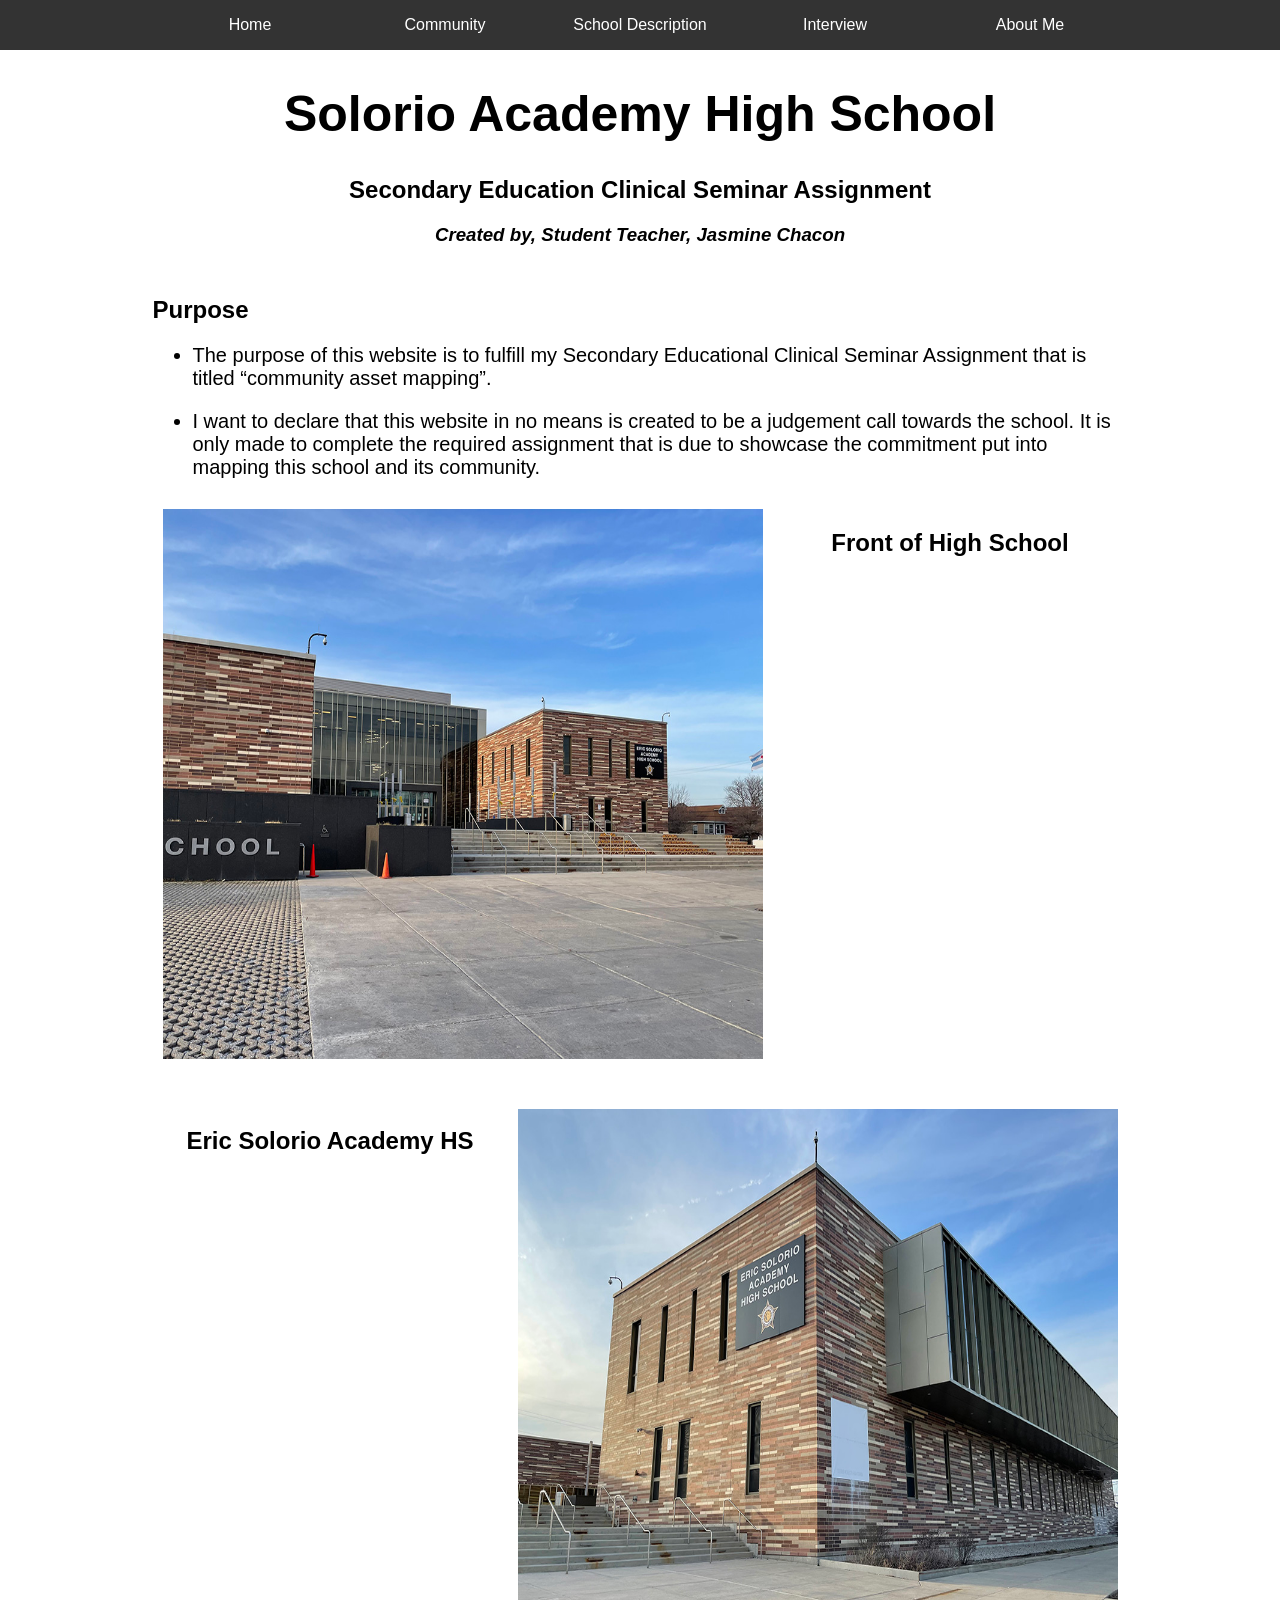
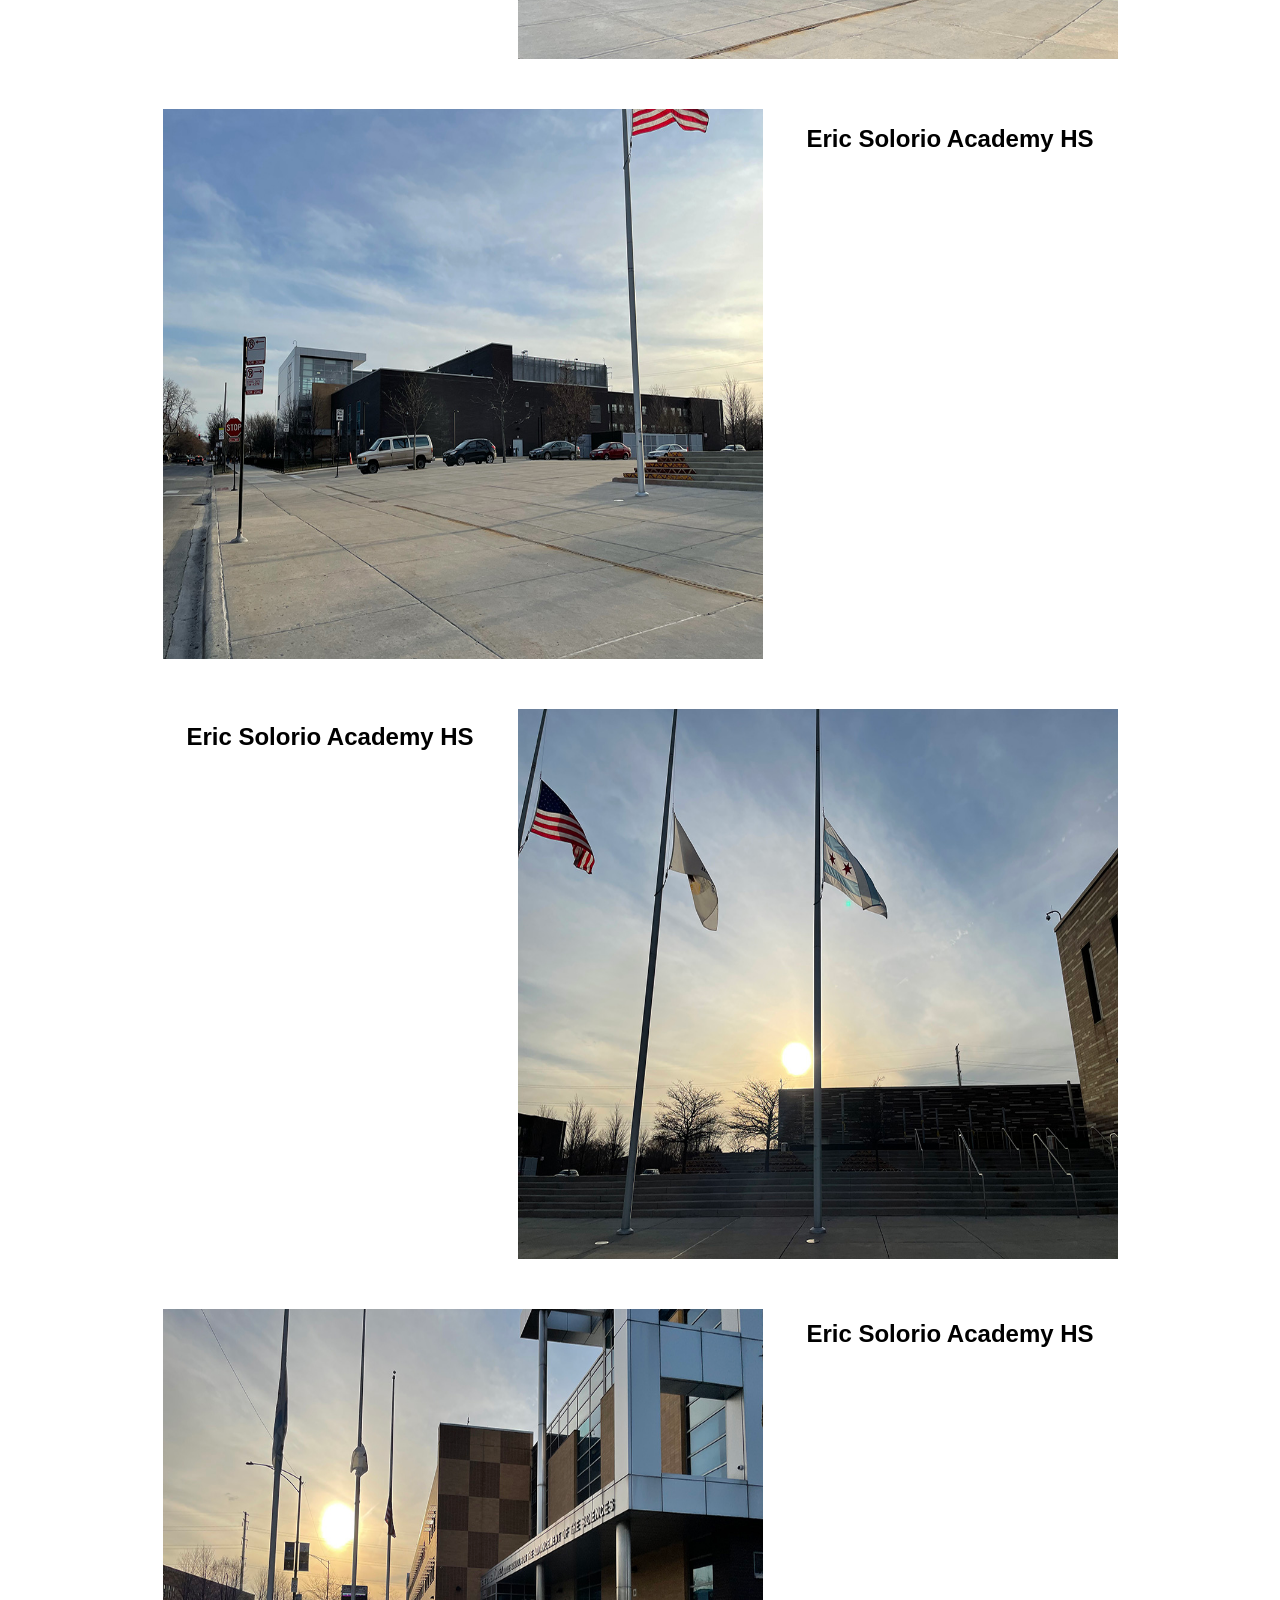
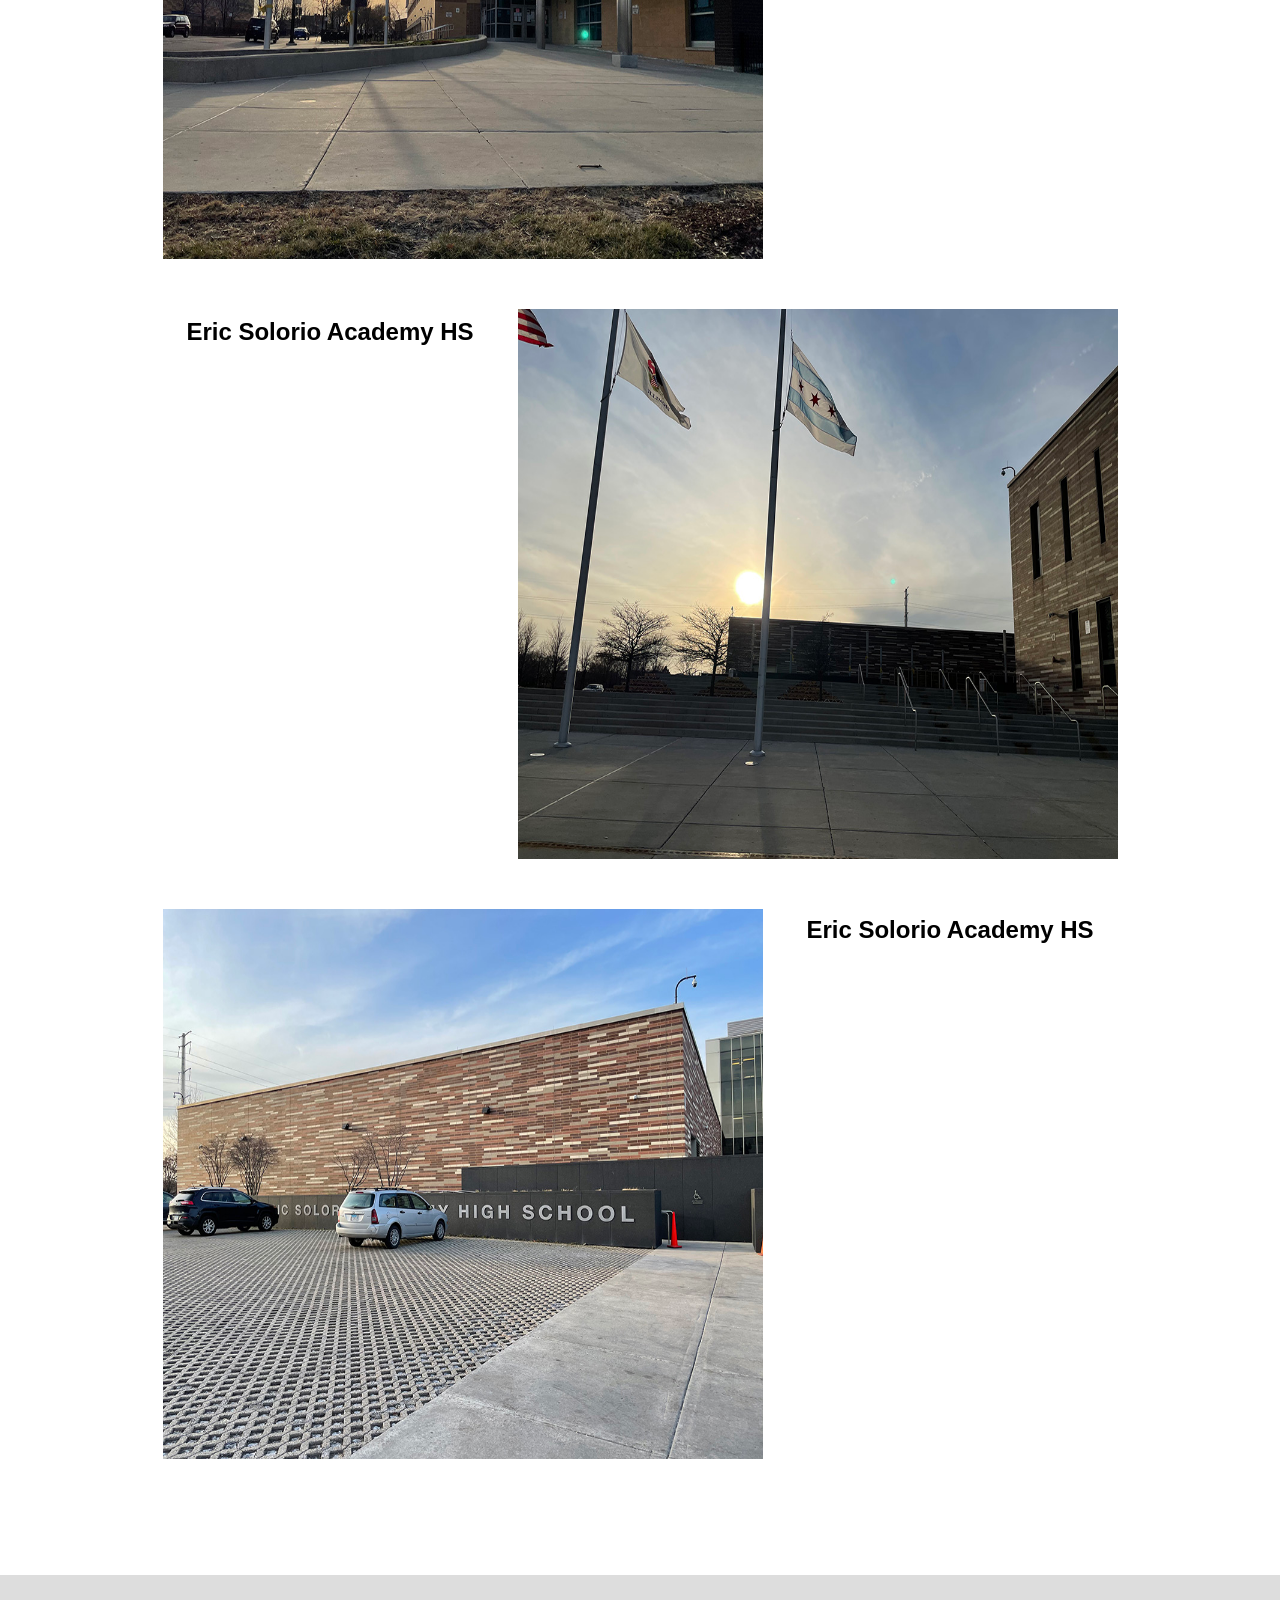
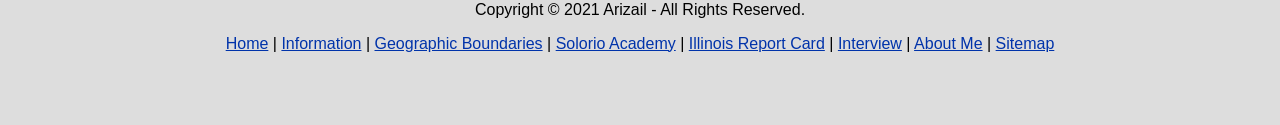
==== index.html @ abcba653 "as" ====
<!DOCTYPE html PUBLIC "-//W3C//DTD XHTML 1.0 Transitional//EN" "http://www.w3.org/TR/xhtml1/DTD/xhtml1-transitional.dtd">
<html xmlns="http://www.w3.org/1999/xhtml" xml:lang="en" lang="en">
<head>
<title>Solorio Academy HS - Assignment</title>
<link href="css/styles.css" rel="stylesheet"/>
<meta http-equiv="Content-Type" content="text/html; charset=utf-8"/>
<meta name="google-site-verification" content="VP8ii31W9IovQrcRl1ZVDYt3XxjbRH3Wq3GgXMHlbmM" />
</head>

<body> <!--WHAT YOU SEE-->
	
	<div class="bNav">
	<div class="nav"> <!--NAVIGATION-->
		<a href="index.html">Home</a>
        <div class="dropdown"> <!--START OF COMMUNITY-->
			<button class="dropbtn">Community</button>
				<div class="dropdown-content">
			  		<a href="Information.html">Information</a>
			  		<a href="Geographic_Boundaries.html">Geographic Boundaries</a>
				</div>
		</div> <!--END OF COMMUNITY-->

		<div class="dropdown"> <!--START OF SchoolDescription-->
			<button class="dropbtn">School Description</button>
				<div class="dropdown-content">
			  		<a href="https://www.solorioacademy.org/">School Website</a>
			  		<a href="https://www.illinoisreportcard.com/School.aspx?schoolid=150162990250859">Illinois Report Card</a>
		
				</div> <!--END OF SchoolDescription-->
		</div>  
		<a href="Interview.html">Interview</a>
		<a href="About_Me.html">About Me</a>
  	</div> <!--END OF NAVIGATION-->
	</div>
	<div class="page">
	
	<div class="content" style="height: 4690px;">
		<h1 style="font-size: 50px;">Solorio Academy High School</h1>
		<h2 style="margin-top: 0px; text-align:center;">Secondary Education Clinical Seminar Assignment</h2>
		<h3 style="font-style: italic; text-align: center;">Created by, Student Teacher, Jasmine Chacon</h3>
		<h2 style="text-align: left;">Purpose</h2>
		<ul>
			<li>The purpose of this website is to fulfill my Secondary Educational Clinical Seminar Assignment that is titled “community asset mapping”.</li>
			<li>I want to declare that this website in no means is created to be a judgement call towards the school. It is only made to complete the 
				required assignment that is due to showcase the commitment put into mapping this school and its community.</li>
			</ul>
		<img src="images/front.jpg" alt="Front of Solario HS." width="600" height="550" style="float: left; margin-bottom: 40px;"/>
		<h2>Front of High School</h2>
		<p class="homeText">
		</p>
		<img src="images/corner.JPG" alt="Front of Solario HS." width="600" height="550"  style="float: right; margin-bottom: 40px;"/>
		<h2>Eric Solorio Academy HS</h2>
		<p class="homeText"></p>
		<img src="images/cement.JPG" alt="Solario HS." width="600" height="550" style="float: left; margin-bottom: 40px;">
		<h2>Eric Solorio Academy HS</h2>
		<p class="homeText"></p>
		<img src="images/3flags.JPG" alt="Front of Solario HS." width="600" height="550" style="float: right; margin-bottom: 40px;"/>
		<h2>Eric Solorio Academy HS</h2>
		<p class="homeText"></p>
		<img src="images/front_right.jpg" alt="Solario HS." width="600" height="550" style="float: left; margin-bottom: 40px;"/>
		<h2>Eric Solorio Academy HS</h2>
		<p class="homeText"></p>
		<img src="images/2flags.JPG" alt="Solario HS." width="600" height="550" style="float: right; margin-bottom: 40px;"/>
		<h2>Eric Solorio Academy HS</h2>
		<p class="homeText"></p>
		<img src="images/parking.jpg" alt="Solario HS." width="600" height="550" style="float: left; margin-bottom: 40px;"/>
		<h2>Eric Solorio Academy HS</h2>
		<p class="homeText"></p>	

	</div>
	</div>

	<div class= "footer" style="position: relative;">
		<p>Copyright © 2021 Arizail - All Rights Reserved.</p>
		<p>
			<a href="index.html">Home</a> |
			<a href="Information.html">Information</a> |
			<a href="Geographic_Boundaries.html">Geographic Boundaries</a> |
			<a href="https://www.solorioacademy.org/">Solorio Academy</a> |
			<a href="https://www.illinoisreportcard.com/School.aspx?schoolid=150162990250859">Illinois Report Card</a> |
			<a href="Interview.html">Interview</a> |
			<a href="About_Me.html">About Me</a> |
			<a href="sitemap.html">Sitemap</a> 
		</p>
		
	</div>
</body>
</html>
---- css/styles.css ----
.page 
{
	width:975px;
	background-color: white;
	margin-left: auto;
	margin-right: auto;
	padding-top: 1px;
}
body
{
	background-color: white;
  	/*background-image: linear-gradient(to bottom right, #00ffff, #cc00ff);*/
  	height: 100%;
    margin: 0;
	font-family: Arial, Helvetica, sans-serif;
    color: black;
}

.bNav
{
width: 100%;
background-color:#333;
}
.nav
{
	
	overflow: hidden;
	background-color: #333;
	width: 975px;
	margin-left: auto;
	margin-right: auto;
	height: 50px;
	
}

.nav a
{
	float: left;
    font-size: 16px;
    color: white;
    text-align: center;
    text-decoration: none;
	width: 195px;
	height: 34px;	
	padding-top: 16px;
}

.dropdown 
{
	float: left;
	overflow: hidden;
}
  
.dropdown .dropbtn 
{
	font-size: 16px;  
	border: none;
	outline: none;
	color: white;
	padding: 16px ;
	background-color: inherit;
	font-family: inherit;
	margin: 0;
	width: 195px;
	
}
  
.nav a:hover, .dropdown:hover .dropbtn 
{
	background-color: white;
	color: black;
	
	
}
  
.dropdown-content 
{
	display: none;
	position: absolute;
	background-color: #f9f9f9;
	box-shadow: 0px 8px 16px 0px rgba(0,0,0,0.2);
	z-index: 1;
	

}
  
.dropdown-content a 
{
	float: none;
	color: black;
	padding: 12px 16px;
	text-decoration: none;
	display: block;
	text-align: left;
	
}
  
.dropdown-content a:hover 
{
	background-color: #ddd;
	font-size: 17px;
	width: 195;
}
  
.dropdown:hover .dropdown-content 
{
	display: block;
}

.footer
{
	position: absolute;
	bottom: 0;
	background-color: #dddddd;
	width: 100%;
	text-align: center;
	height: 140px;
	padding-top: 10px;
}
.footer a
{
	color:#0033aa;
}

.content a
{
	font-size: 20px;
}

.content li
{
	margin-bottom: 20px;
}

.content p
{
	margin: 10px;
	text-align: center;
	font-size: 20px;
}

img
{
	margin: 10px;
}

.images img
{
	margin-left: auto; 
	margin-right: auto; 
	display: block;	
	margin-bottom: 20px;
}

.content h2
{
	margin-top: 50px;
	text-align: center;
}

.homeText
{
	height: 500px;
}
h1
{
	text-align: center;
}

li
{
	font-size: 20px;
}
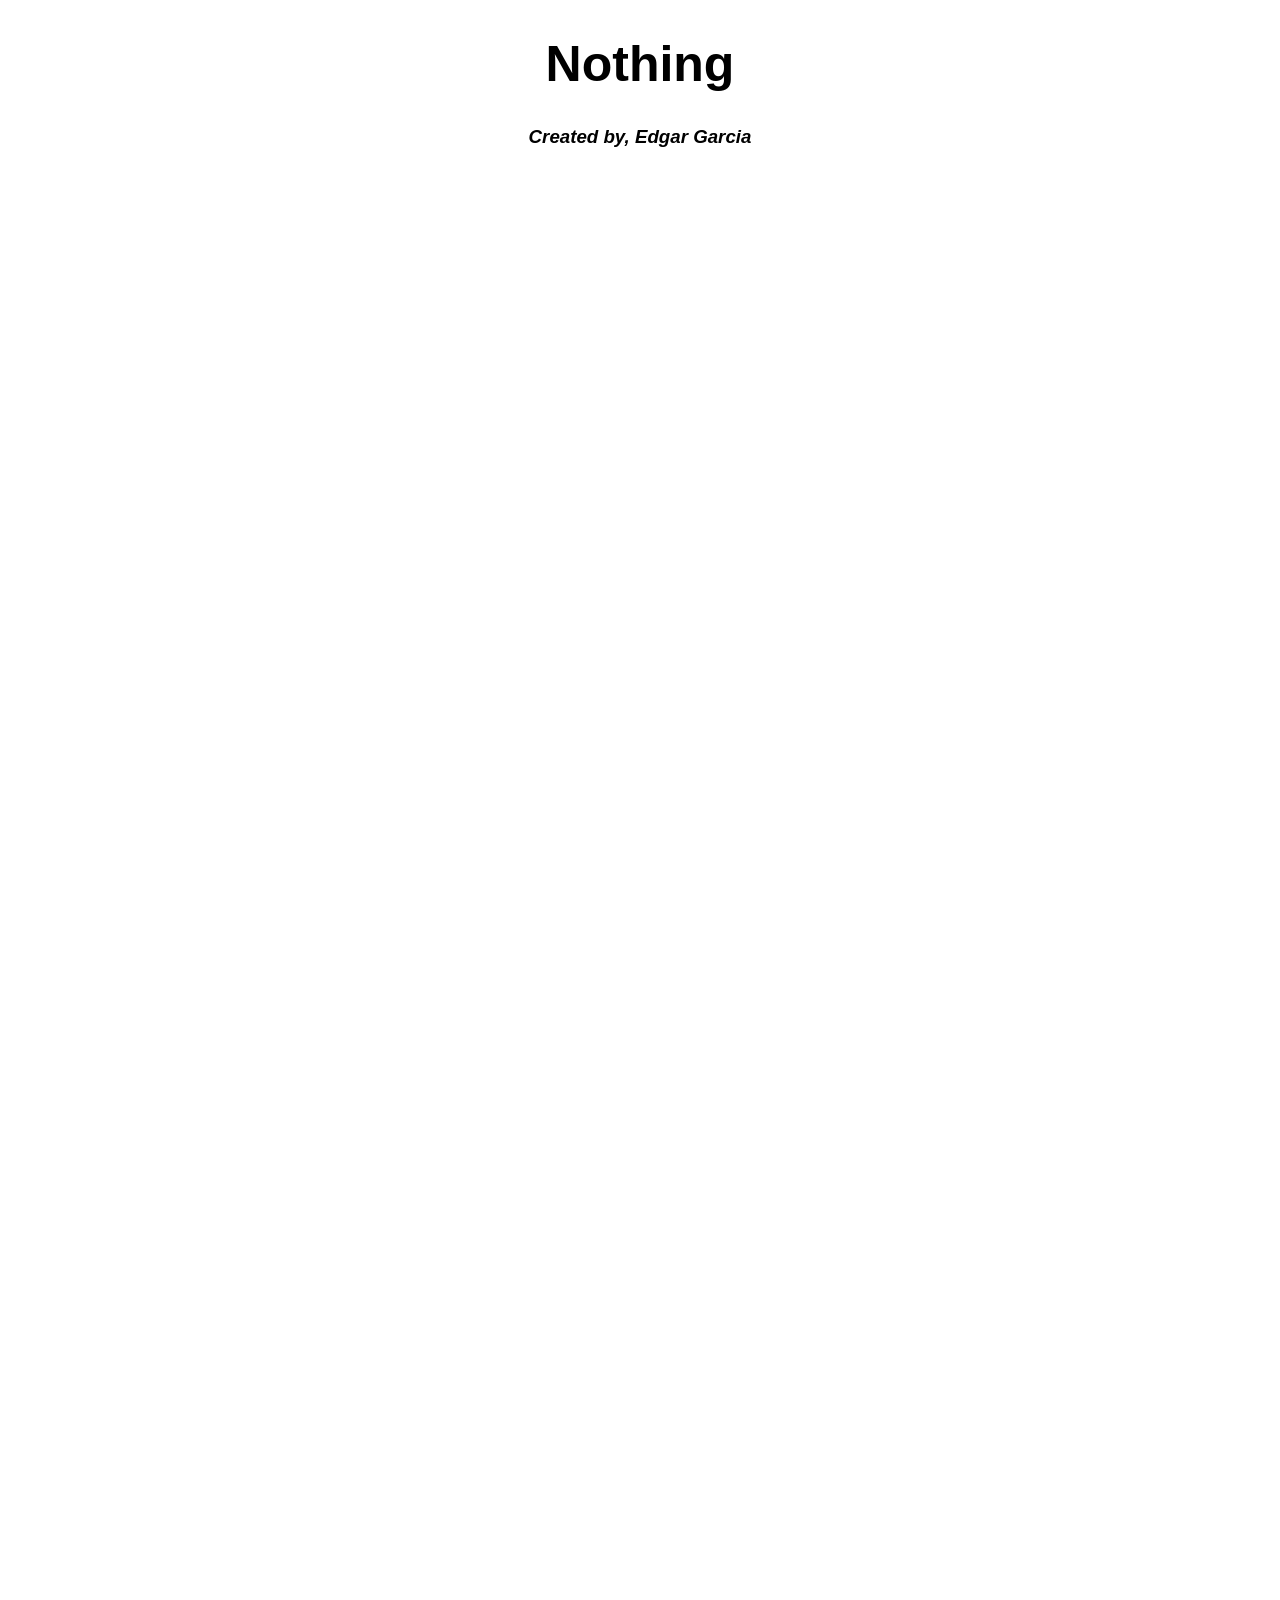
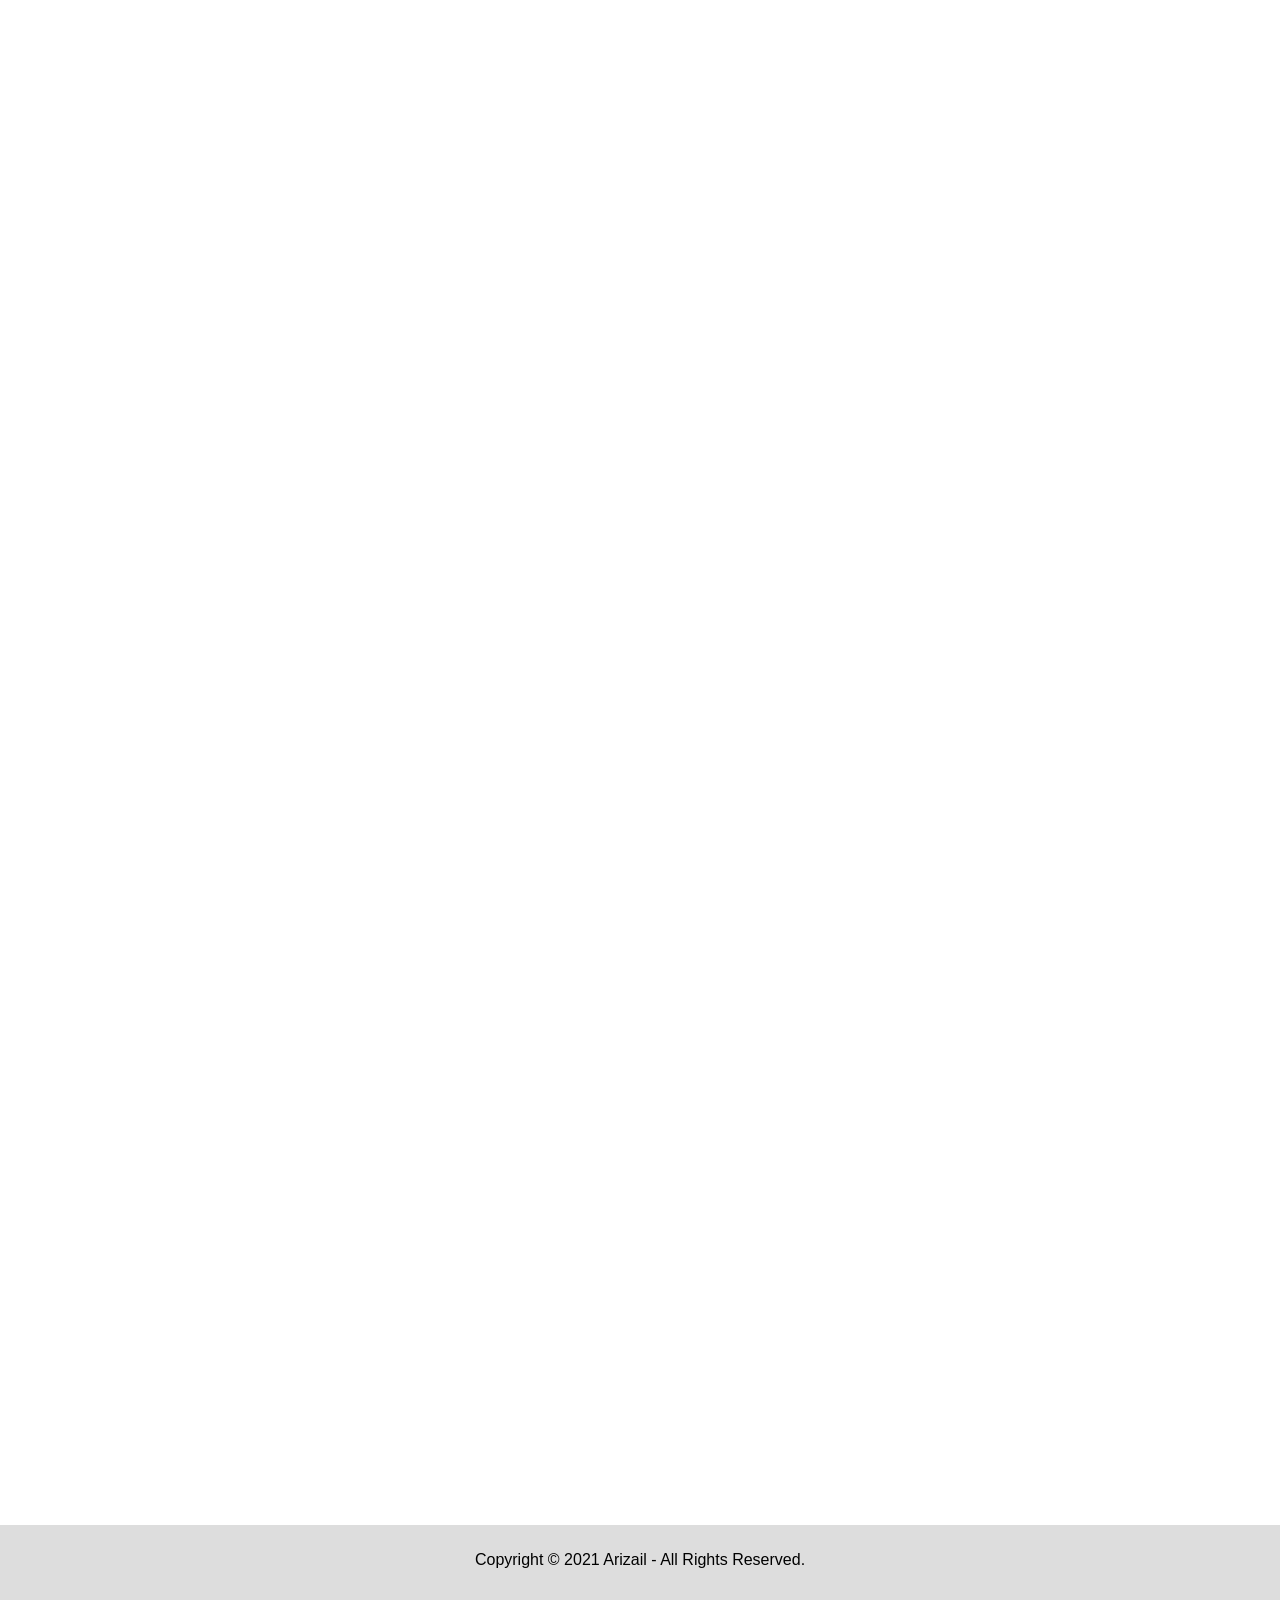
==== commit 7b8f995d: "123" ====
--- a/index.html
+++ b/index.html
@@ -1,7 +1,7 @@
 <!DOCTYPE html PUBLIC "-//W3C//DTD XHTML 1.0 Transitional//EN" "http://www.w3.org/TR/xhtml1/DTD/xhtml1-transitional.dtd">
 <html xmlns="http://www.w3.org/1999/xhtml" xml:lang="en" lang="en">
 <head>
-<title>Solorio Academy HS - Assignment</title>
+<title>Nothing</title>
 <link href="css/styles.css" rel="stylesheet"/>
 <meta http-equiv="Content-Type" content="text/html; charset=utf-8"/>
 <meta name="google-site-verification" content="VP8ii31W9IovQrcRl1ZVDYt3XxjbRH3Wq3GgXMHlbmM" />
@@ -9,63 +9,14 @@
 
 <body> <!--WHAT YOU SEE-->
 	
-	<div class="bNav">
-	<div class="nav"> <!--NAVIGATION-->
-		<a href="index.html">Home</a>
-        <div class="dropdown"> <!--START OF COMMUNITY-->
-			<button class="dropbtn">Community</button>
-				<div class="dropdown-content">
-			  		<a href="Information.html">Information</a>
-			  		<a href="Geographic_Boundaries.html">Geographic Boundaries</a>
-				</div>
-		</div> <!--END OF COMMUNITY-->
-
-		<div class="dropdown"> <!--START OF SchoolDescription-->
-			<button class="dropbtn">School Description</button>
-				<div class="dropdown-content">
-			  		<a href="https://www.solorioacademy.org/">School Website</a>
-			  		<a href="https://www.illinoisreportcard.com/School.aspx?schoolid=150162990250859">Illinois Report Card</a>
-		
-				</div> <!--END OF SchoolDescription-->
-		</div>  
-		<a href="Interview.html">Interview</a>
-		<a href="About_Me.html">About Me</a>
-  	</div> <!--END OF NAVIGATION-->
-	</div>
+	
 	<div class="page">
 	
 	<div class="content" style="height: 4690px;">
-		<h1 style="font-size: 50px;">Solorio Academy High School</h1>
-		<h2 style="margin-top: 0px; text-align:center;">Secondary Education Clinical Seminar Assignment</h2>
-		<h3 style="font-style: italic; text-align: center;">Created by, Student Teacher, Jasmine Chacon</h3>
-		<h2 style="text-align: left;">Purpose</h2>
-		<ul>
-			<li>The purpose of this website is to fulfill my Secondary Educational Clinical Seminar Assignment that is titled “community asset mapping”.</li>
-			<li>I want to declare that this website in no means is created to be a judgement call towards the school. It is only made to complete the 
-				required assignment that is due to showcase the commitment put into mapping this school and its community.</li>
-			</ul>
-		<img src="images/front.jpg" alt="Front of Solario HS." width="600" height="550" style="float: left; margin-bottom: 40px;"/>
-		<h2>Front of High School</h2>
-		<p class="homeText">
-		</p>
-		<img src="images/corner.JPG" alt="Front of Solario HS." width="600" height="550"  style="float: right; margin-bottom: 40px;"/>
-		<h2>Eric Solorio Academy HS</h2>
-		<p class="homeText"></p>
-		<img src="images/cement.JPG" alt="Solario HS." width="600" height="550" style="float: left; margin-bottom: 40px;">
-		<h2>Eric Solorio Academy HS</h2>
-		<p class="homeText"></p>
-		<img src="images/3flags.JPG" alt="Front of Solario HS." width="600" height="550" style="float: right; margin-bottom: 40px;"/>
-		<h2>Eric Solorio Academy HS</h2>
-		<p class="homeText"></p>
-		<img src="images/front_right.jpg" alt="Solario HS." width="600" height="550" style="float: left; margin-bottom: 40px;"/>
-		<h2>Eric Solorio Academy HS</h2>
-		<p class="homeText"></p>
-		<img src="images/2flags.JPG" alt="Solario HS." width="600" height="550" style="float: right; margin-bottom: 40px;"/>
-		<h2>Eric Solorio Academy HS</h2>
-		<p class="homeText"></p>
-		<img src="images/parking.jpg" alt="Solario HS." width="600" height="550" style="float: left; margin-bottom: 40px;"/>
-		<h2>Eric Solorio Academy HS</h2>
-		<p class="homeText"></p>	
+		<h1 style="font-size: 50px;">Nothing</h1>
+	
+		<h3 style="font-style: italic; text-align: center;">Created by, Edgar Garcia</h3>
+			
 
 	</div>
 	</div>
@@ -73,14 +24,7 @@
 	<div class= "footer" style="position: relative;">
 		<p>Copyright © 2021 Arizail - All Rights Reserved.</p>
 		<p>
-			<a href="index.html">Home</a> |
-			<a href="Information.html">Information</a> |
-			<a href="Geographic_Boundaries.html">Geographic Boundaries</a> |
-			<a href="https://www.solorioacademy.org/">Solorio Academy</a> |
-			<a href="https://www.illinoisreportcard.com/School.aspx?schoolid=150162990250859">Illinois Report Card</a> |
-			<a href="Interview.html">Interview</a> |
-			<a href="About_Me.html">About Me</a> |
-			<a href="sitemap.html">Sitemap</a> 
+			
 		</p>
 		
 	</div>
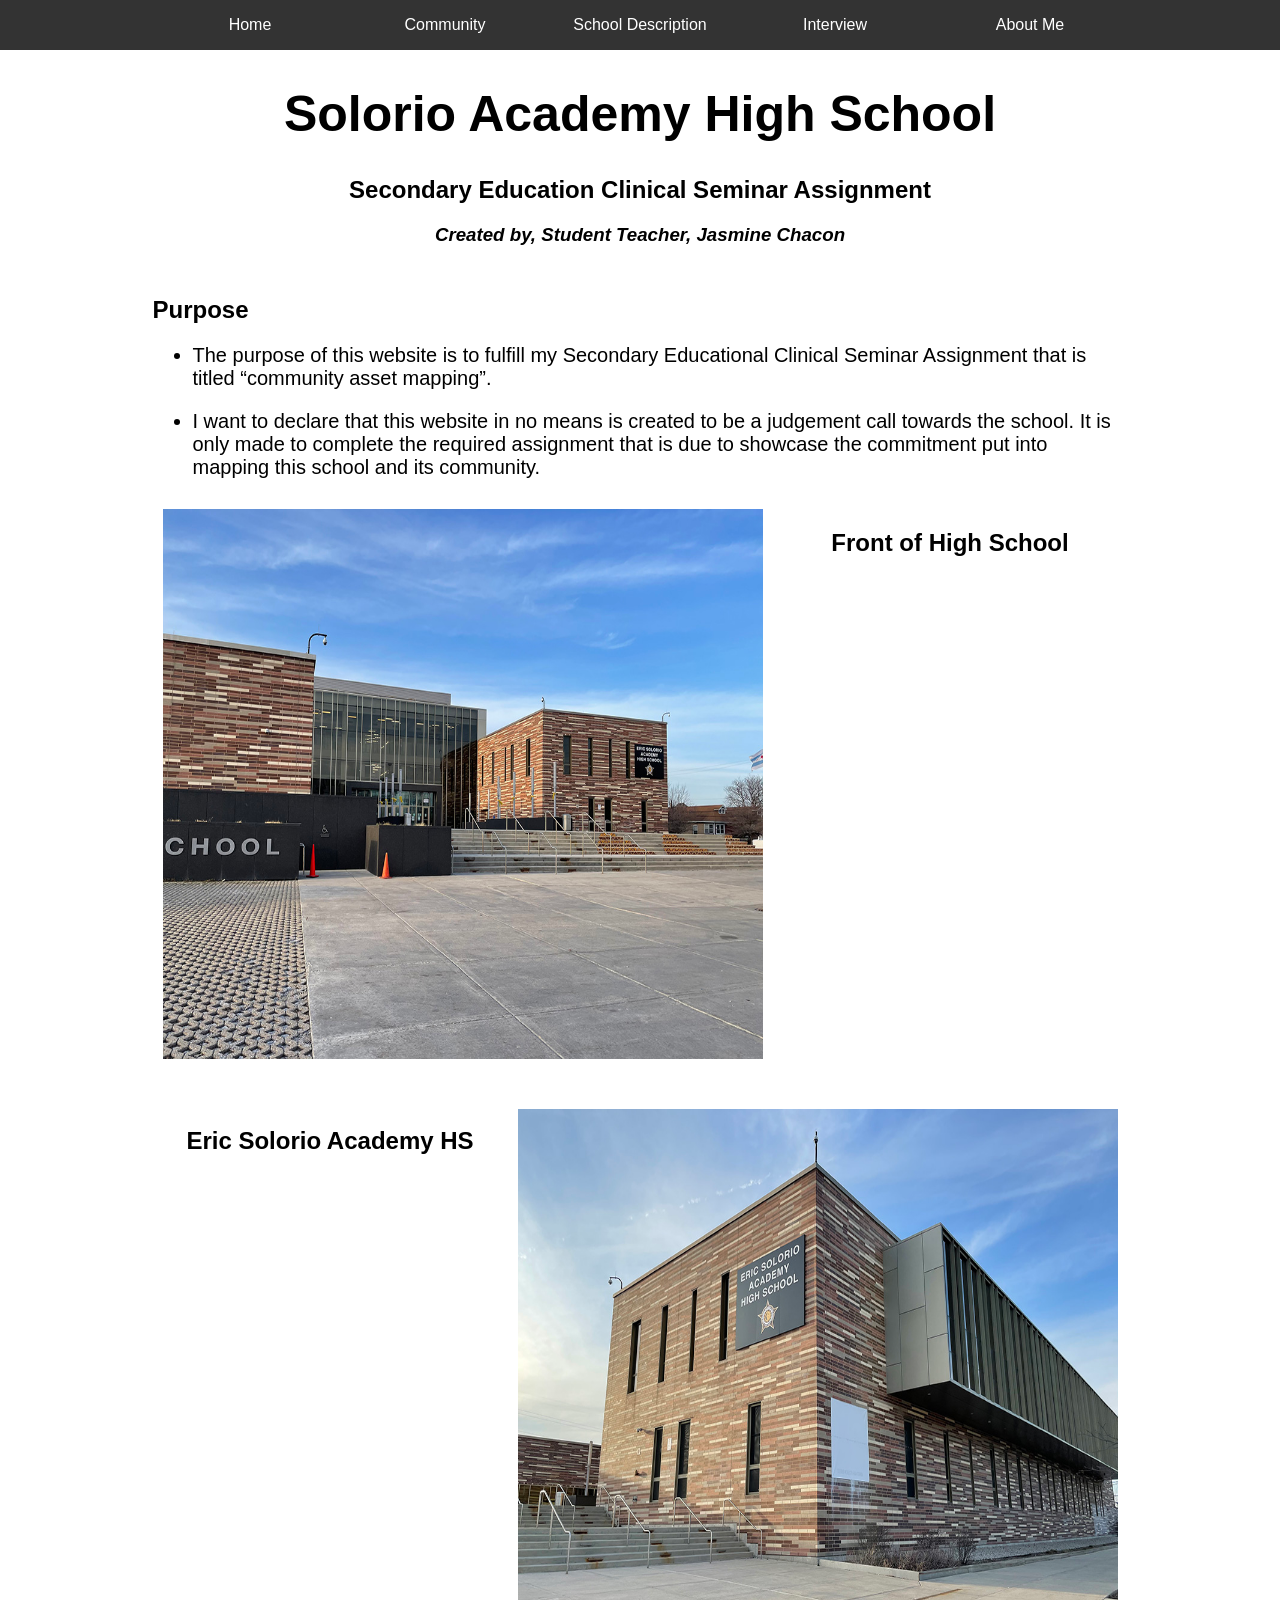
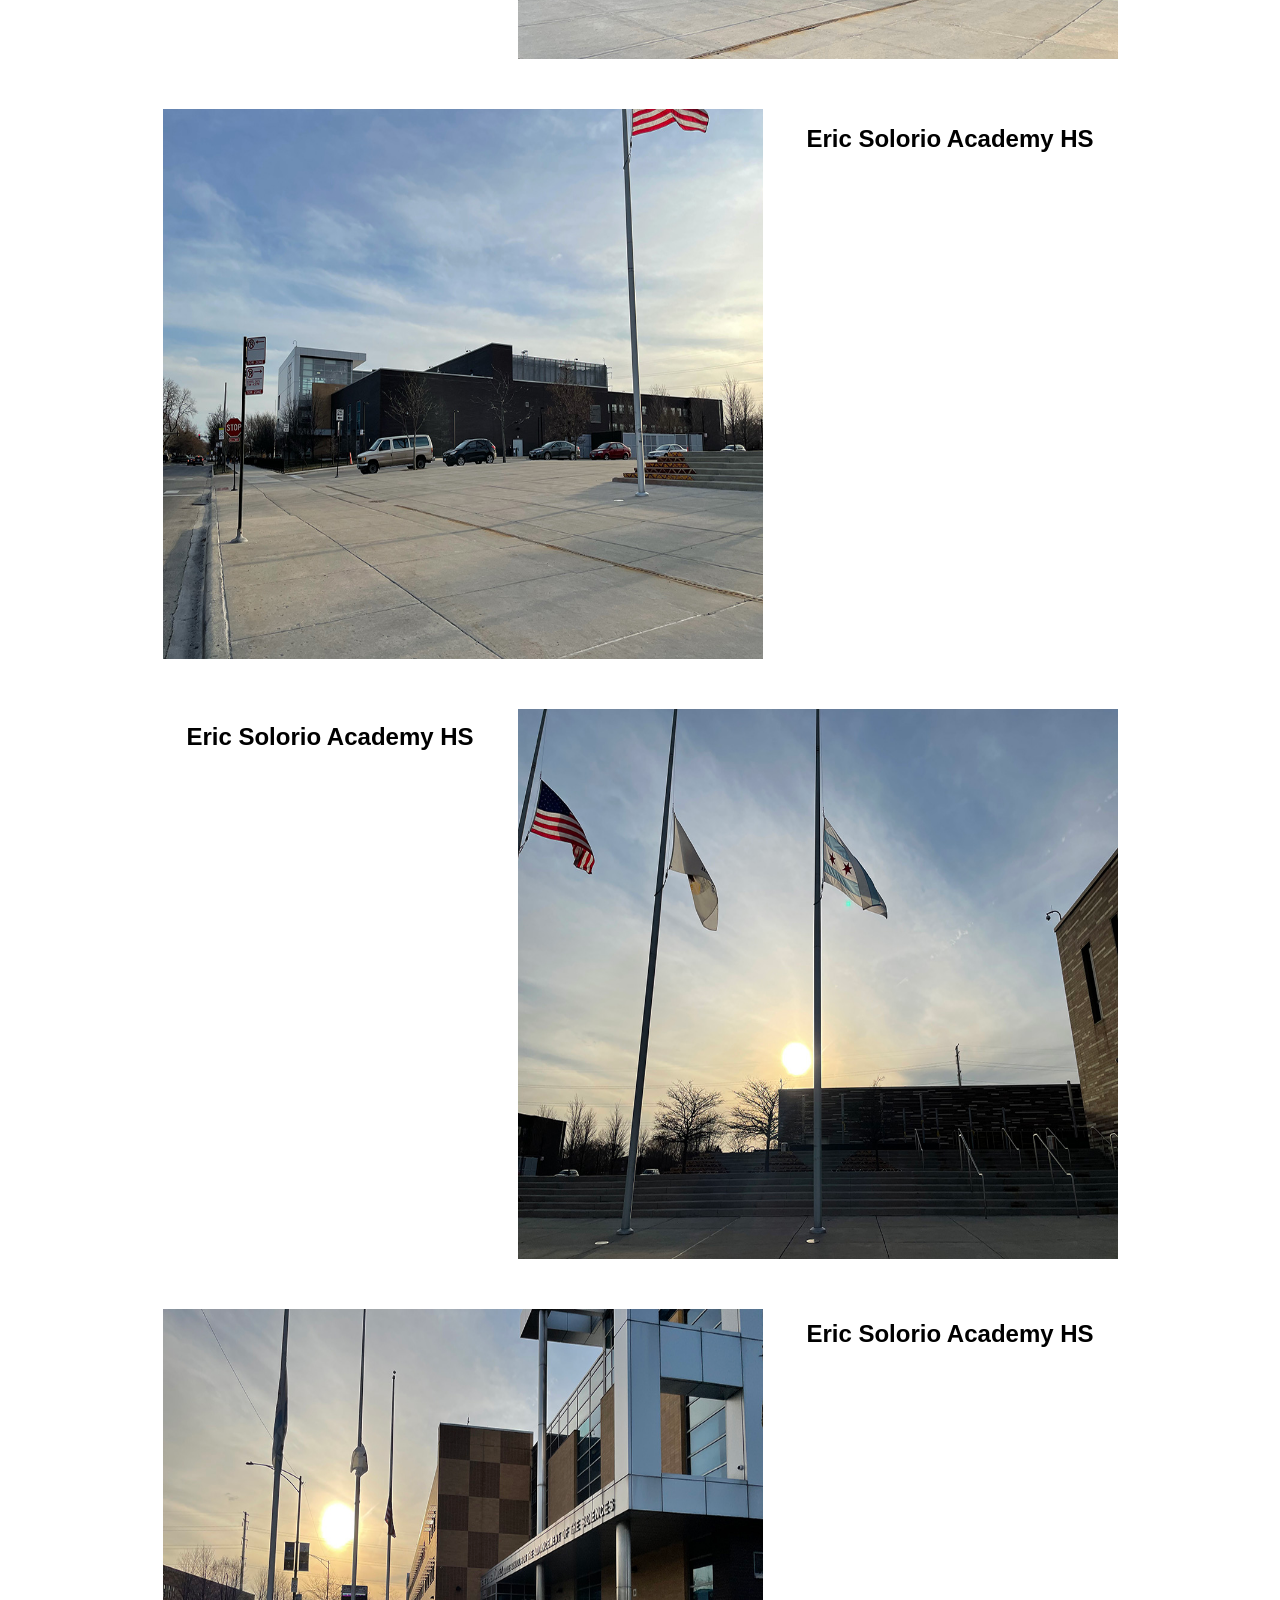
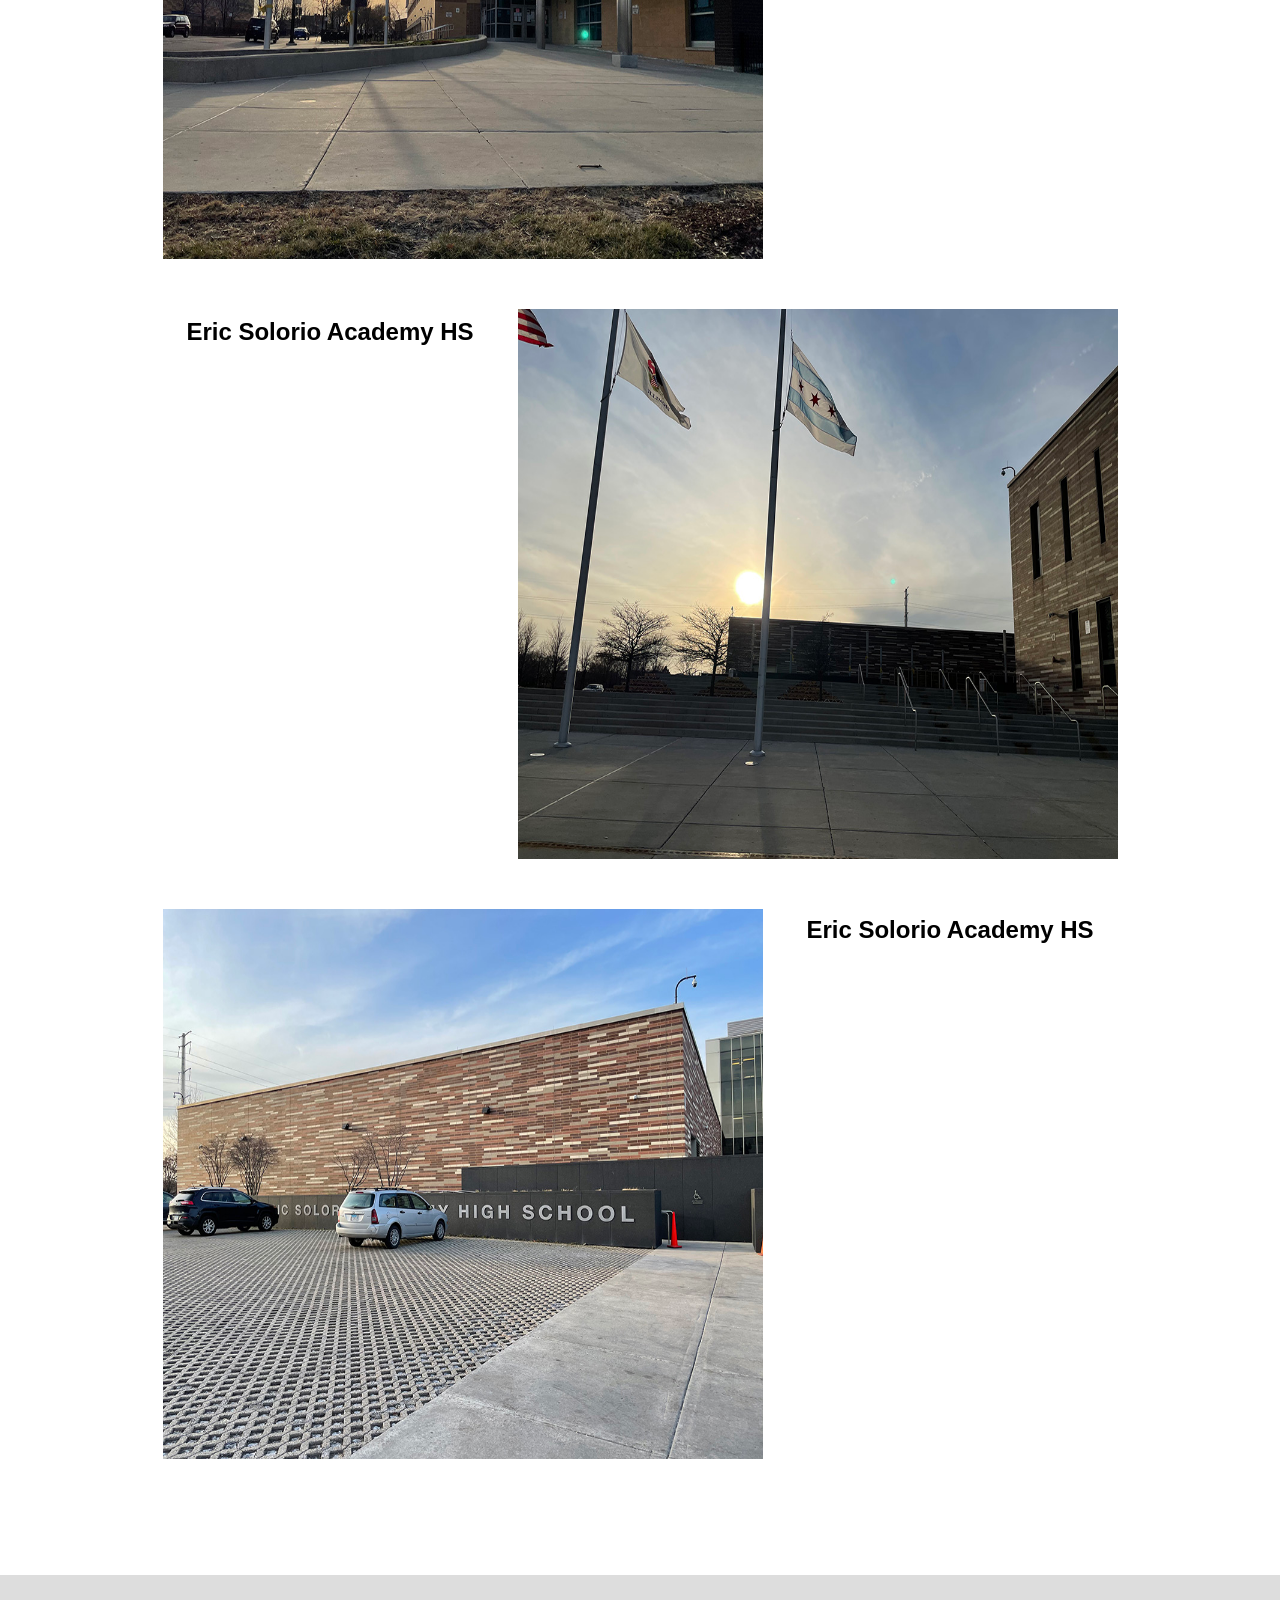
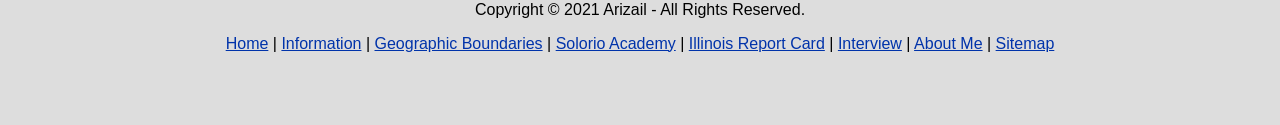
==== commit 824ad4e2: "Updateas" ====
--- a/index.html
+++ b/index.html
@@ -1,7 +1,7 @@
 <!DOCTYPE html PUBLIC "-//W3C//DTD XHTML 1.0 Transitional//EN" "http://www.w3.org/TR/xhtml1/DTD/xhtml1-transitional.dtd">
 <html xmlns="http://www.w3.org/1999/xhtml" xml:lang="en" lang="en">
 <head>
-<title>Nothing</title>
+<title>Solorio Academy HS - Assignment</title>
 <link href="css/styles.css" rel="stylesheet"/>
 <meta http-equiv="Content-Type" content="text/html; charset=utf-8"/>
 <meta name="google-site-verification" content="VP8ii31W9IovQrcRl1ZVDYt3XxjbRH3Wq3GgXMHlbmM" />
@@ -9,14 +9,63 @@
 
 <body> <!--WHAT YOU SEE-->
 	
-	
+	<div class="bNav">
+	<div class="nav"> <!--NAVIGATION-->
+		<a href="index.html">Home</a>
+        <div class="dropdown"> <!--START OF COMMUNITY-->
+			<button class="dropbtn">Community</button>
+				<div class="dropdown-content">
+			  		<a href="Information.html">Information</a>
+			  		<a href="Geographic_Boundaries.html">Geographic Boundaries</a>
+				</div>
+		</div> <!--END OF COMMUNITY-->
+
+		<div class="dropdown"> <!--START OF SchoolDescription-->
+			<button class="dropbtn">School Description</button>
+				<div class="dropdown-content">
+			  		<a href="https://www.solorioacademy.org/">School Website</a>
+			  		<a href="https://www.illinoisreportcard.com/School.aspx?schoolid=150162990250859">Illinois Report Card</a>
+		
+				</div> <!--END OF SchoolDescription-->
+		</div>  
+		<a href="Interview.html">Interview</a>
+		<a href="About_Me.html">About Me</a>
+  	</div> <!--END OF NAVIGATION-->
+	</div>
 	<div class="page">
 	
 	<div class="content" style="height: 4690px;">
-		<h1 style="font-size: 50px;">Nothing</h1>
-	
-		<h3 style="font-style: italic; text-align: center;">Created by, Edgar Garcia</h3>
-			
+		<h1 style="font-size: 50px;">Solorio Academy High School</h1>
+		<h2 style="margin-top: 0px; text-align:center;">Secondary Education Clinical Seminar Assignment</h2>
+		<h3 style="font-style: italic; text-align: center;">Created by, Student Teacher, Jasmine Chacon</h3>
+		<h2 style="text-align: left;">Purpose</h2>
+		<ul>
+			<li>The purpose of this website is to fulfill my Secondary Educational Clinical Seminar Assignment that is titled “community asset mapping”.</li>
+			<li>I want to declare that this website in no means is created to be a judgement call towards the school. It is only made to complete the 
+				required assignment that is due to showcase the commitment put into mapping this school and its community.</li>
+			</ul>
+		<img src="images/front.jpg" alt="Front of Solario HS." width="600" height="550" style="float: left; margin-bottom: 40px;"/>
+		<h2>Front of High School</h2>
+		<p class="homeText">
+		</p>
+		<img src="images/corner.JPG" alt="Front of Solario HS." width="600" height="550"  style="float: right; margin-bottom: 40px;"/>
+		<h2>Eric Solorio Academy HS</h2>
+		<p class="homeText"></p>
+		<img src="images/cement.JPG" alt="Solario HS." width="600" height="550" style="float: left; margin-bottom: 40px;"/>
+		<h2>Eric Solorio Academy HS</h2>
+		<p class="homeText"></p>
+		<img src="images/3flags.JPG" alt="Front of Solario HS." width="600" height="550" style="float: right; margin-bottom: 40px;"/>
+		<h2>Eric Solorio Academy HS</h2>
+		<p class="homeText"></p>
+		<img src="images/front_right.jpg" alt="Solario HS." width="600" height="550" style="float: left; margin-bottom: 40px;"/>
+		<h2>Eric Solorio Academy HS</h2>
+		<p class="homeText"></p>
+		<img src="images/2flags.JPG" alt="Solario HS." width="600" height="550" style="float: right; margin-bottom: 40px;"/>
+		<h2>Eric Solorio Academy HS</h2>
+		<p class="homeText"></p>
+		<img src="images/parking.jpg" alt="Solario HS." width="600" height="550" style="float: left; margin-bottom: 40px;"/>
+		<h2>Eric Solorio Academy HS</h2>
+		<p class="homeText"></p>	
 
 	</div>
 	</div>
@@ -24,7 +73,14 @@
 	<div class= "footer" style="position: relative;">
 		<p>Copyright © 2021 Arizail - All Rights Reserved.</p>
 		<p>
-			
+			<a href="index.html">Home</a> |
+			<a href="Information.html">Information</a> |
+			<a href="Geographic_Boundaries.html">Geographic Boundaries</a> |
+			<a href="https://www.solorioacademy.org/">Solorio Academy</a> |
+			<a href="https://www.illinoisreportcard.com/School.aspx?schoolid=150162990250859">Illinois Report Card</a> |
+			<a href="Interview.html">Interview</a> |
+			<a href="About_Me.html">About Me</a> |
+			<a href="sitemap.html">Sitemap</a> 
 		</p>
 		
 	</div>
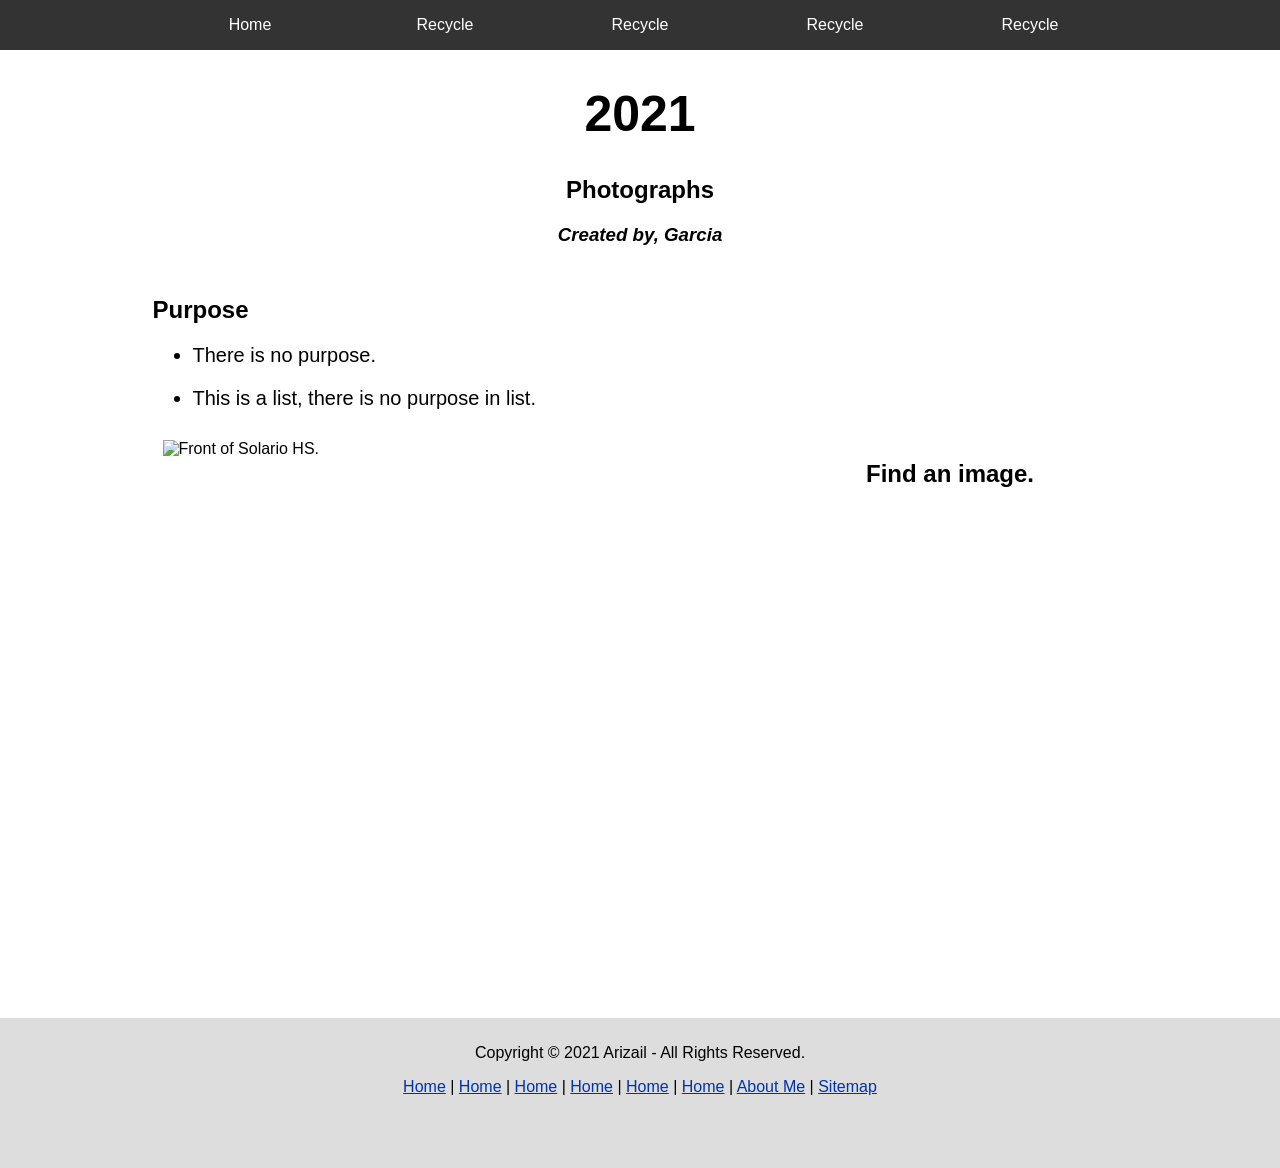
==== commit bc0013e4: "Fuck her" ====
--- a/index.html
+++ b/index.html
@@ -1,7 +1,7 @@
 <!DOCTYPE html PUBLIC "-//W3C//DTD XHTML 1.0 Transitional//EN" "http://www.w3.org/TR/xhtml1/DTD/xhtml1-transitional.dtd">
 <html xmlns="http://www.w3.org/1999/xhtml" xml:lang="en" lang="en">
 <head>
-<title>Solorio Academy HS - Assignment</title>
+<title>Edgar Garcia</title>
 <link href="css/styles.css" rel="stylesheet"/>
 <meta http-equiv="Content-Type" content="text/html; charset=utf-8"/>
 <meta name="google-site-verification" content="VP8ii31W9IovQrcRl1ZVDYt3XxjbRH3Wq3GgXMHlbmM" />
@@ -13,59 +13,41 @@
 	<div class="nav"> <!--NAVIGATION-->
 		<a href="index.html">Home</a>
         <div class="dropdown"> <!--START OF COMMUNITY-->
-			<button class="dropbtn">Community</button>
+			<button class="dropbtn">Recycle</button>
 				<div class="dropdown-content">
-			  		<a href="Information.html">Information</a>
-			  		<a href="Geographic_Boundaries.html">Geographic Boundaries</a>
+			  		<a href="index.html">Recycle</a>
+			  		<a href="index.html">Recycle</a>
 				</div>
 		</div> <!--END OF COMMUNITY-->
 
 		<div class="dropdown"> <!--START OF SchoolDescription-->
-			<button class="dropbtn">School Description</button>
+			<button class="dropbtn">Recycle</button>
 				<div class="dropdown-content">
-			  		<a href="https://www.solorioacademy.org/">School Website</a>
-			  		<a href="https://www.illinoisreportcard.com/School.aspx?schoolid=150162990250859">Illinois Report Card</a>
+			  		<a href="index.html">Recycle</a>
+			  		<a href="index.html">Recycle</a>
 		
 				</div> <!--END OF SchoolDescription-->
 		</div>  
-		<a href="Interview.html">Interview</a>
-		<a href="About_Me.html">About Me</a>
+		<a href="index.html">Recycle</a>
+		<a href="index.html">Recycle</a>
   	</div> <!--END OF NAVIGATION-->
 	</div>
 	<div class="page">
 	
-	<div class="content" style="height: 4690px;">
-		<h1 style="font-size: 50px;">Solorio Academy High School</h1>
-		<h2 style="margin-top: 0px; text-align:center;">Secondary Education Clinical Seminar Assignment</h2>
-		<h3 style="font-style: italic; text-align: center;">Created by, Student Teacher, Jasmine Chacon</h3>
+	<div class="content">
+		<h1 style="font-size: 50px;">2021</h1>
+		<h2 style="margin-top: 0px; text-align:center;">Photographs</h2>
+		<h3 style="font-style: italic; text-align: center;">Created by, Garcia</h3>
 		<h2 style="text-align: left;">Purpose</h2>
 		<ul>
-			<li>The purpose of this website is to fulfill my Secondary Educational Clinical Seminar Assignment that is titled “community asset mapping”.</li>
-			<li>I want to declare that this website in no means is created to be a judgement call towards the school. It is only made to complete the 
-				required assignment that is due to showcase the commitment put into mapping this school and its community.</li>
+			<li>There is no purpose.</li>
+			<li>This is a list, there is no purpose in list.</li>
 			</ul>
 		<img src="images/front.jpg" alt="Front of Solario HS." width="600" height="550" style="float: left; margin-bottom: 40px;"/>
-		<h2>Front of High School</h2>
+		<h2>Find an image.</h2>
 		<p class="homeText">
 		</p>
-		<img src="images/corner.JPG" alt="Front of Solario HS." width="600" height="550"  style="float: right; margin-bottom: 40px;"/>
-		<h2>Eric Solorio Academy HS</h2>
-		<p class="homeText"></p>
-		<img src="images/cement.JPG" alt="Solario HS." width="600" height="550" style="float: left; margin-bottom: 40px;"/>
-		<h2>Eric Solorio Academy HS</h2>
-		<p class="homeText"></p>
-		<img src="images/3flags.JPG" alt="Front of Solario HS." width="600" height="550" style="float: right; margin-bottom: 40px;"/>
-		<h2>Eric Solorio Academy HS</h2>
-		<p class="homeText"></p>
-		<img src="images/front_right.jpg" alt="Solario HS." width="600" height="550" style="float: left; margin-bottom: 40px;"/>
-		<h2>Eric Solorio Academy HS</h2>
-		<p class="homeText"></p>
-		<img src="images/2flags.JPG" alt="Solario HS." width="600" height="550" style="float: right; margin-bottom: 40px;"/>
-		<h2>Eric Solorio Academy HS</h2>
-		<p class="homeText"></p>
-		<img src="images/parking.jpg" alt="Solario HS." width="600" height="550" style="float: left; margin-bottom: 40px;"/>
-		<h2>Eric Solorio Academy HS</h2>
-		<p class="homeText"></p>	
+		
 
 	</div>
 	</div>
@@ -74,12 +56,12 @@
 		<p>Copyright © 2021 Arizail - All Rights Reserved.</p>
 		<p>
 			<a href="index.html">Home</a> |
-			<a href="Information.html">Information</a> |
-			<a href="Geographic_Boundaries.html">Geographic Boundaries</a> |
-			<a href="https://www.solorioacademy.org/">Solorio Academy</a> |
-			<a href="https://www.illinoisreportcard.com/School.aspx?schoolid=150162990250859">Illinois Report Card</a> |
-			<a href="Interview.html">Interview</a> |
-			<a href="About_Me.html">About Me</a> |
+			<a href="index.html">Home</a> |
+			<a href="index.html">Home</a> |
+			<a href="index.html">Home</a> |
+			<a href="index.html">Home</a> |
+			<a href="index.html">Home</a> |
+			<a href="index.html">About Me</a> |
 			<a href="sitemap.html">Sitemap</a> 
 		</p>
 		
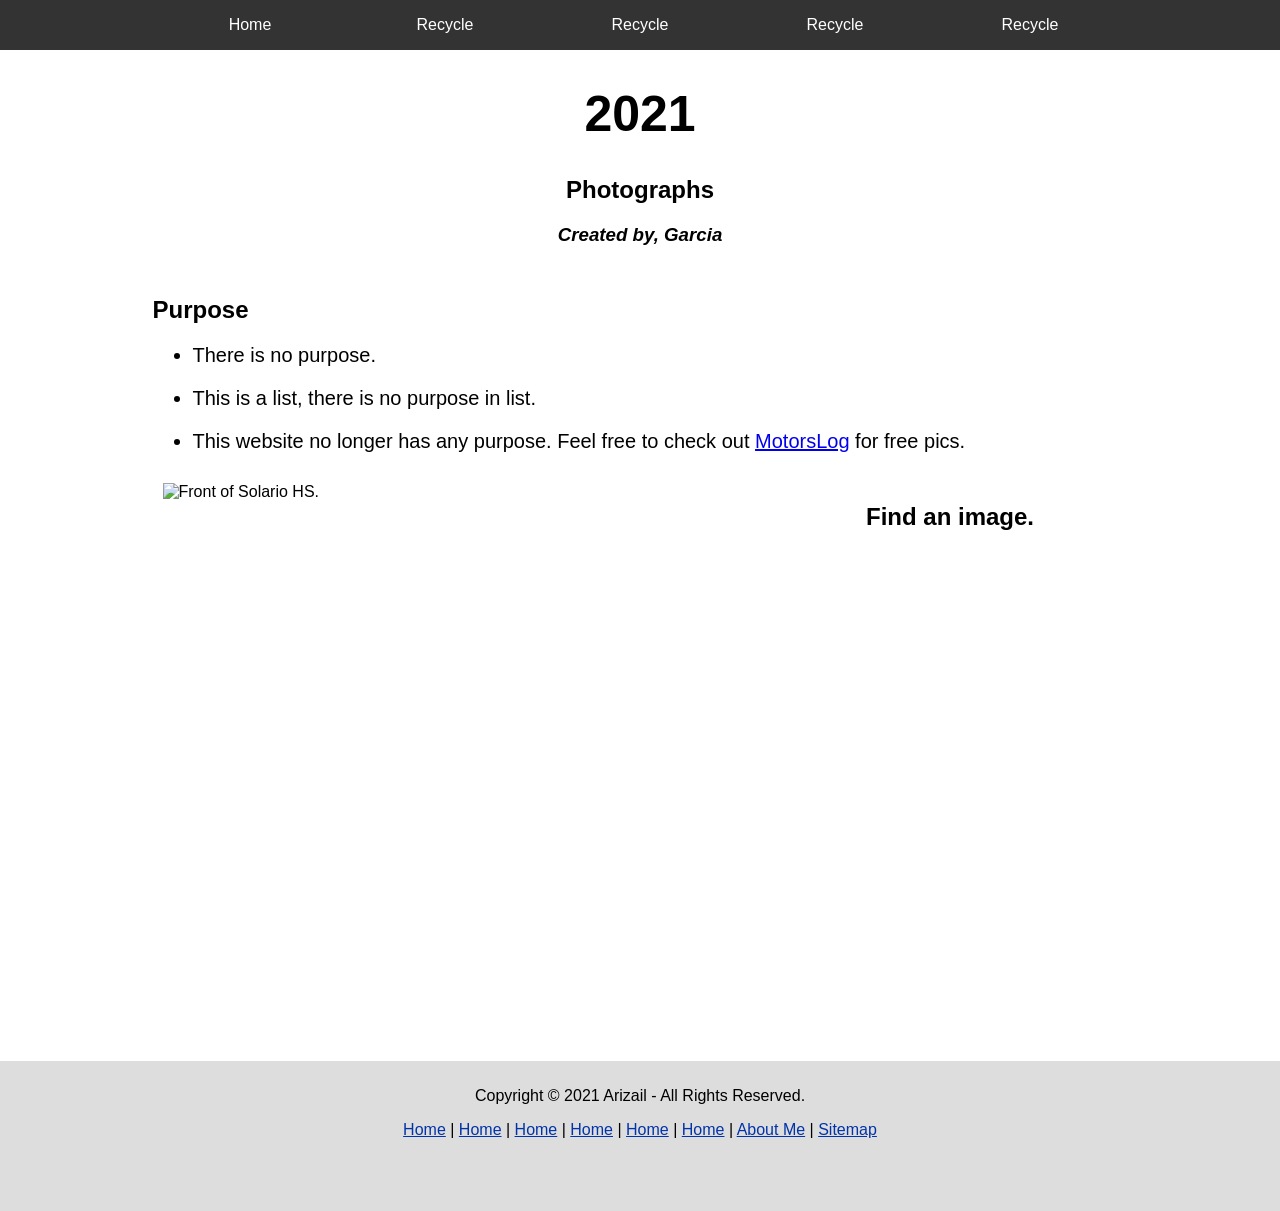
==== commit 731d2d07: "Update index.html" ====
--- a/index.html
+++ b/index.html
@@ -42,6 +42,7 @@
 		<ul>
 			<li>There is no purpose.</li>
 			<li>This is a list, there is no purpose in list.</li>
+			<li>This website no longer has any purpose. Feel free to check out <a href="https://motorslog.com">MotorsLog</a> for free pics.</li>
 			</ul>
 		<img src="images/front.jpg" alt="Front of Solario HS." width="600" height="550" style="float: left; margin-bottom: 40px;"/>
 		<h2>Find an image.</h2>
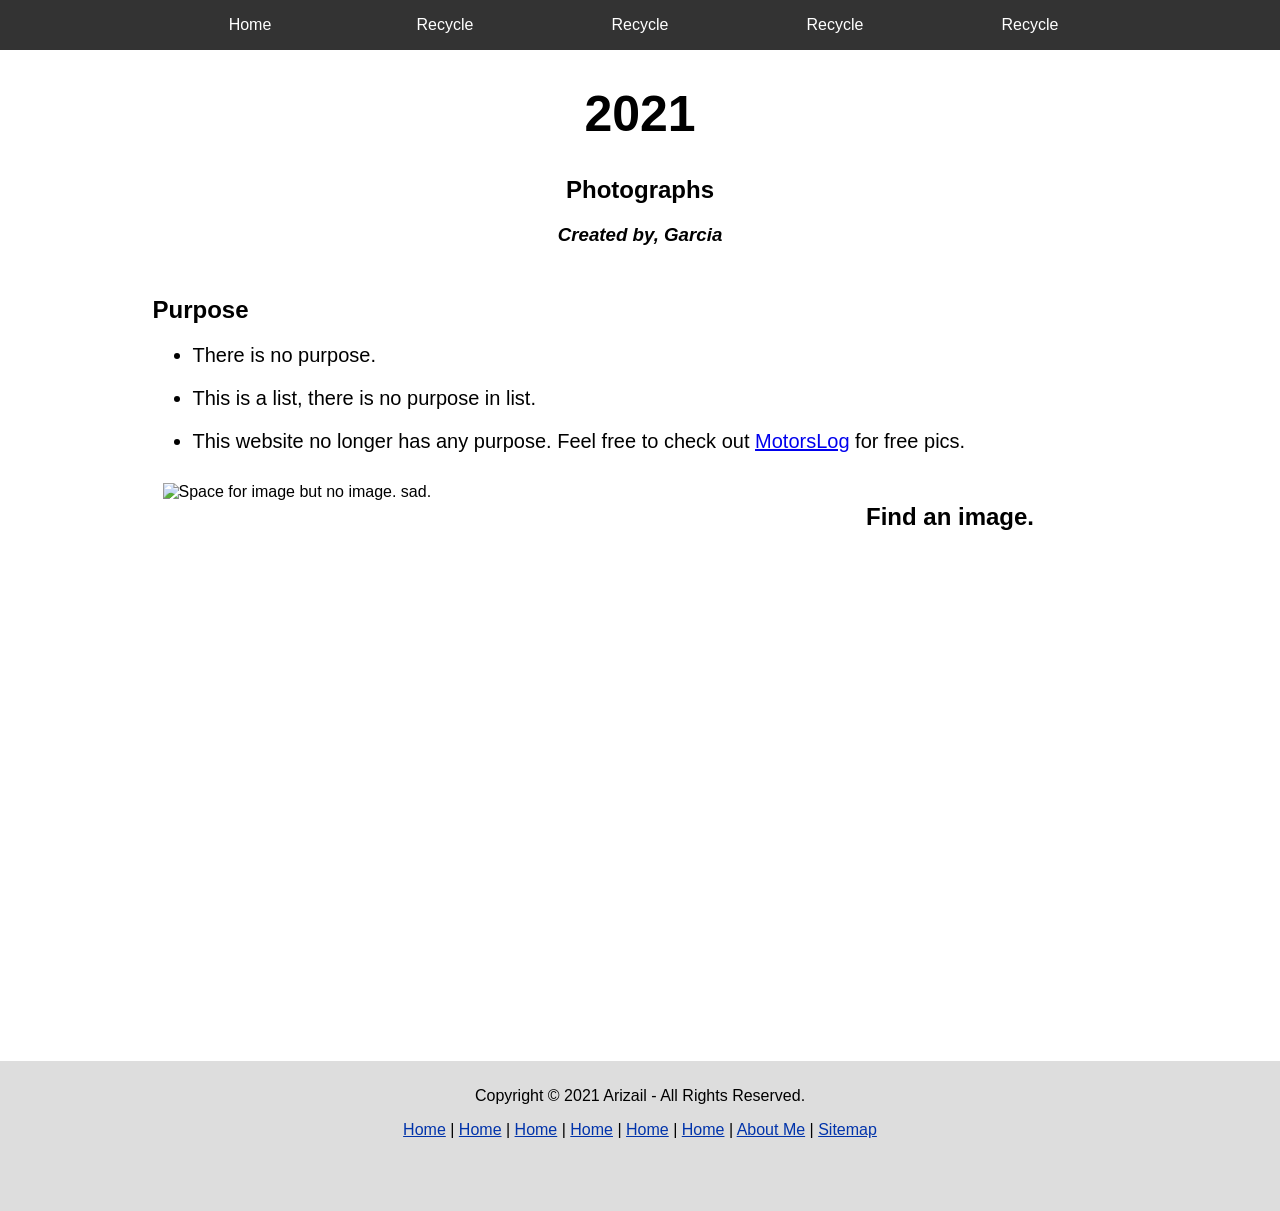
==== commit 5865ea06: "Update index.html" ====
--- a/index.html
+++ b/index.html
@@ -44,7 +44,7 @@
 			<li>This is a list, there is no purpose in list.</li>
 			<li>This website no longer has any purpose. Feel free to check out <a href="https://motorslog.com">MotorsLog</a> for free pics.</li>
 			</ul>
-		<img src="images/front.jpg" alt="Front of Solario HS." width="600" height="550" style="float: left; margin-bottom: 40px;"/>
+		<img src="images/front.jpg" alt="Space for image but no image. sad." width="600" height="550" style="float: left; margin-bottom: 40px;"/>
 		<h2>Find an image.</h2>
 		<p class="homeText">
 		</p>
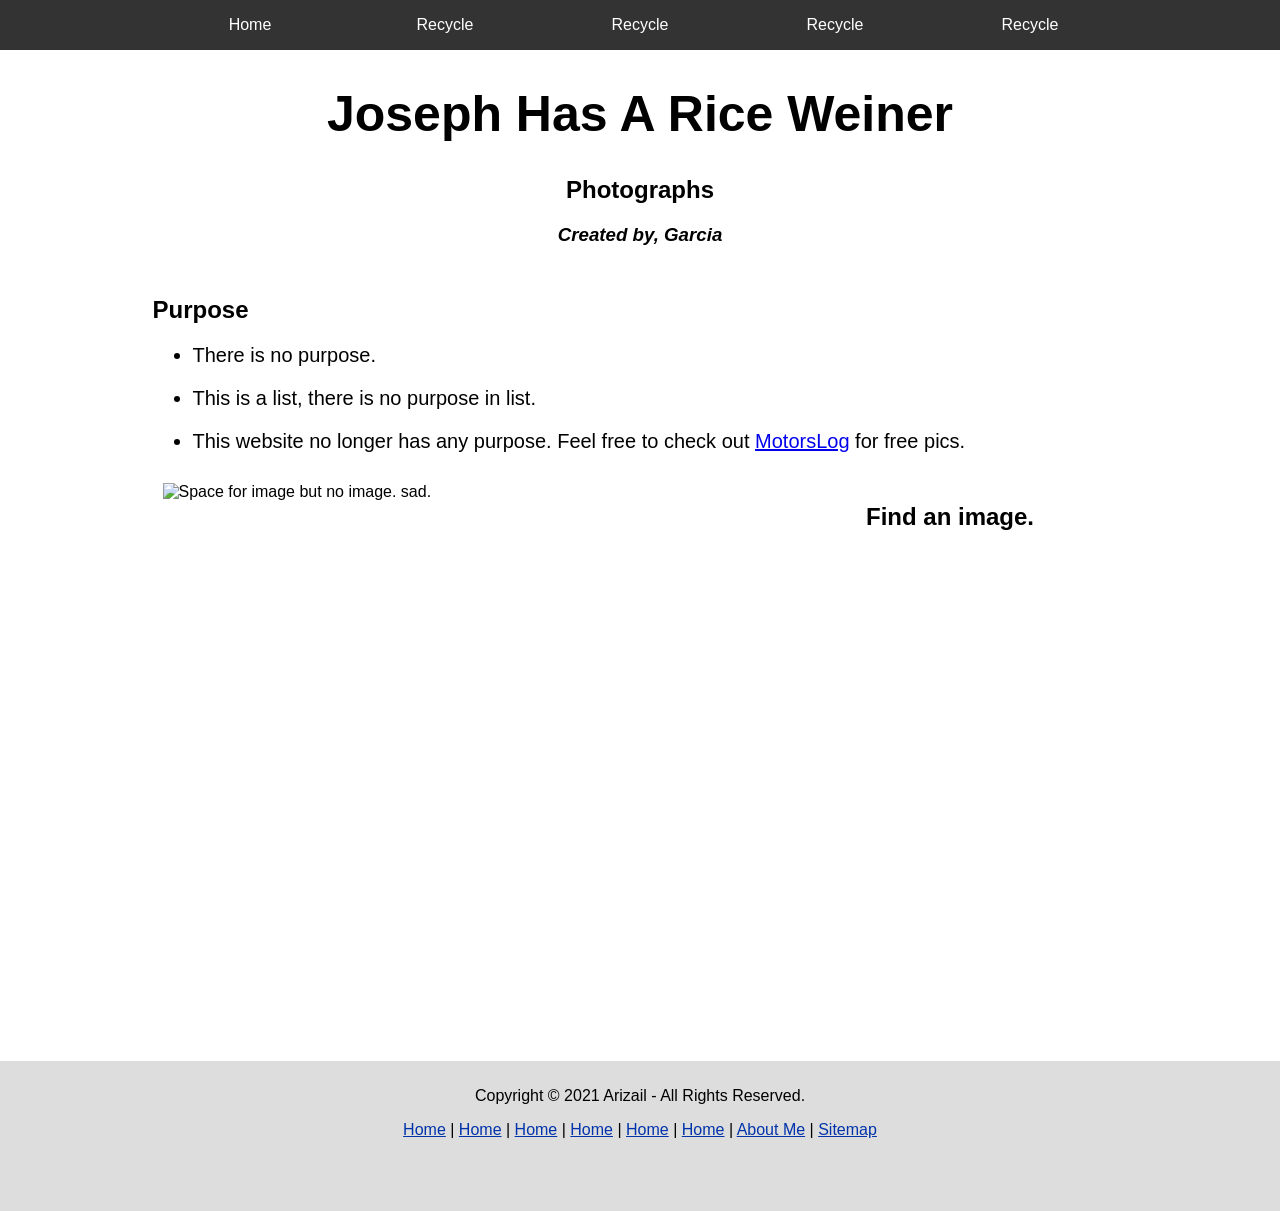
==== commit 2fde75b3: "Update index.html" ====
--- a/index.html
+++ b/index.html
@@ -35,7 +35,7 @@
 	<div class="page">
 	
 	<div class="content">
-		<h1 style="font-size: 50px;">2021</h1>
+		<h1 style="font-size: 50px;">Joseph Has A Rice Weiner</h1>
 		<h2 style="margin-top: 0px; text-align:center;">Photographs</h2>
 		<h3 style="font-style: italic; text-align: center;">Created by, Garcia</h3>
 		<h2 style="text-align: left;">Purpose</h2>
